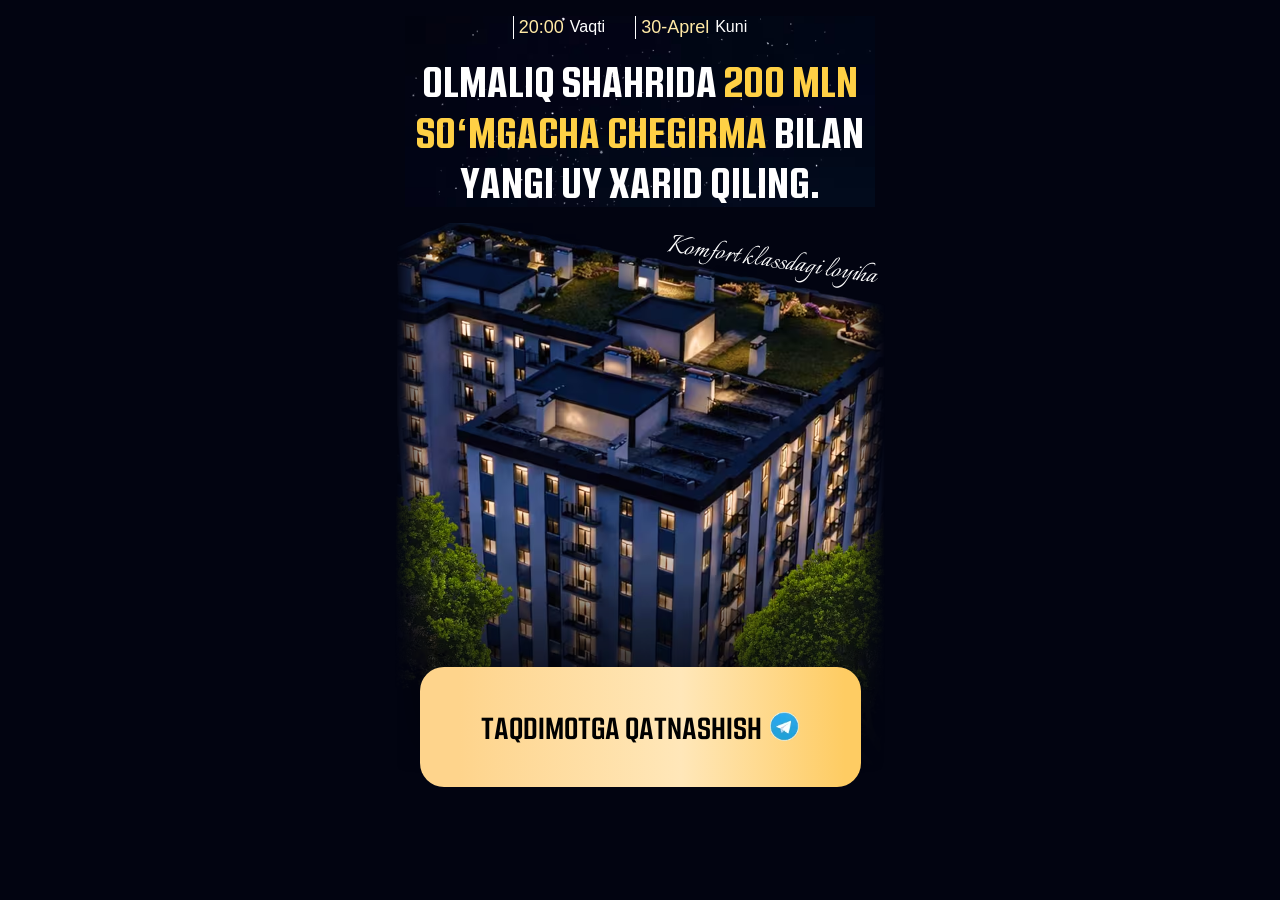
==== index.html @ 99480286 "add" ====
<!DOCTYPE html>
<html lang="uz">
<head>
    <meta charset="UTF-8">
    <meta name="viewport" content="width=device-width, initial-scale=1.0">
    <meta name="theme-color" content="#020411">
    <title>Olmaliq City</title>
    <style>
        *{padding:0;margin:0;box-sizing:border-box}body,html{overflow-x:hidden}body{background:#020411}.hero{padding:16px 0 36px}.hero__container{max-width:490px;margin:0 auto;padding:0 10px}.wrapper{background:url(./images/bg.avif) no-repeat center/cover}.hero__top{display:flex;align-items:center;justify-content:center;gap:30px;margin-bottom:16px;max-width:450px;width:100%}.hero__top-min{border-left:1px solid #fff;padding-left:5px;display:flex;align-items:center;gap:6px}.hero__top-min p{font:400 18px/130% Inter,sans-serif;color:#FFE9A6}.hero__top-min span{font:400 16px/130% Inter,sans-serif;color:#fff}.hero__title{font:900 clamp(28px,8.9vw,42px)/120% Kuunari,sans-serif;text-align:center;text-transform:uppercase;margin-bottom:16px;color:#fff}.hero__title span{color:#FFD045}.hero__main{max-width:490px;margin:0 auto;position:relative}.hero__main p{font:400 clamp(25px,8.5vw,32px)/100% Italianno,sans-serif;position:absolute;letter-spacing:2%;top:clamp(10px,2.5vw,22px);margin:0 0 -30px clamp(153px,40.5vw,272px);white-space:nowrap;color:#fff;transform:rotate(8.47deg)}.hero__main img{max-width:490px;width:100%;height:auto;margin-bottom:-90px;-webkit-mask-image:linear-gradient(to right,transparent 0%,#000 8%,#000 92%,transparent 100%),linear-gradient(to bottom,#000 65%,transparent 100%);-webkit-mask-composite:source-in;mask-image:linear-gradient(to right,transparent 0%,#000 8%,#000 92%,transparent 100%),linear-gradient(to bottom,#000 65%,transparent 100%);mask-composite:intersect}.hero__btn{max-width:441px;width:100%;background:linear-gradient(270deg,#FECC63 3.64%,#FFE7B9 40.8%,#FED48C 91.15%);padding:45px 0;display:flex;align-items:center;justify-content:center;gap:8px;color:#000;text-decoration:none;font:700 clamp(23px,7vw,30px)/100% Kuunari,sans-serif;letter-spacing:5%;margin:-20px auto 0;border-radius:24px;border:0;cursor:pointer;position:relative;z-index:2;text-align:center;text-transform:uppercase;animation:btnWave 1.8s infinite}@media(max-width:340px){.hero__btn{padding:38px 0}}@keyframes btnWave{0%{box-shadow:0 0 0 0 rgba(254,204,99,.6)}70%{box-shadow:0 0 0 18px rgba(254,204,99,0)}100%{box-shadow:0 0 0 0 rgba(254,204,99,0)}}
    </style>
    <link rel="stylesheet" href="./css/main.css" media="print" onload="this.media='all'">
    <noscript><link rel="stylesheet" href="./css/main.css"></noscript>
</head>
<body>
    <main>
        <section class="hero">
            <div class="hero__container">
                <div class="wrapper">
                    <div class="hero__top">
                        <div class="hero__top-min">
                            <p>20:00</p>
                            <span>Vaqti</span>
                        </div>
                        <div class="hero__top-min">
                            <p>30-Aprel</p>
                            <span>Kuni</span>
                        </div>
                    </div>
                    <h1 class="hero__title">Olmaliq shahrida <span>200 mln <br> so‘mgacha chegirma</span> bilan <br> yangi uy xarid qiling.</h1>
                </div>
            </div>
            <div class="hero__main">
                <p>Komfort klassdagi loyiha</p>
                <img src="./images/mainImg.avif" loading="eager" fetchpriority="high" decoding="async" width="490" height="555" alt="mainImg">
            </div>
            <div style="padding:0 10px">
                <button class="hero__btn webinar-cta">
                    Taqdimotga qatnashish
                    <img src="./images/telegram.avif" loading="lazy" decoding="async" width="29" height="29" alt="telegram">
                </button>
            </div>
        </section>
    </main>

    <div id="registrationModal" class="homeModal" style="display:none">
        <div class="homeModalOverlay"></div>
        <div class="homeFormContainer">
            <button class="closeButton" id="closeModalBtn">
                <svg xmlns="http://www.w3.org/2000/svg" width="16" height="16" viewBox="0 0 12 12" fill="none">
                    <path d="M1 11L11 1M1 1.00001L11 11" stroke="currentColor" stroke-width="1.5" stroke-linecap="round"/>
                </svg>
            </button>
            <div class="homeFormTop">
                <h1 class="homeFormTopTitle">Davom etish uchun telefon <br> raqamingizni qoldiring</h1>
            </div>
            <form id="registrationForm" name="contact-form">
                <div class="HomeFormRow">
                    <label class="HomeFormRowLabel" for="phone">Telefon raqamingiz:</label>
                    <div class="phone-input-container">
                        <button type="button" class="selected-country" id="selectedCountry">
                            <span class="selected-flag" id="selectedCountryFlag">🇺🇿</span>
                            <svg id="dropdownIcon" xmlns="http://www.w3.org/2000/svg" width="16" height="16" viewBox="0 0 24 24" fill="none" stroke="currentColor" stroke-width="2" stroke-linecap="round" stroke-linejoin="round">
                                <polyline points="6 9 12 15 18 9"></polyline>
                            </svg>
                            <span class="selected-code" id="selectedCountryCodeText">+998</span>
                        </button>
                        <div class="country-dropdown" id="countryDropdown" style="display:none"></div>
                        <div class="phone-field">
                            <input class="HomeFormRowInput phone-input" type="tel" id="phone" name="phone" inputmode="numeric" placeholder="88 888 88 88" autocomplete="tel" style="border:0;background:transparent;padding-left:5px">
                        </div>
                    </div>
                    <p class="homeFormErrorText" id="phoneError" style="display:none">❌ Telefon raqam mos emas!</p>
                </div>
                <button type="submit" class="HomeFormBtn" id="submitBtn">DAVOM ETISH</button>
            </form>
        </div>
    </div>

    <script src="./js/phoneFormatter.js" defer></script>
    <script src="./js/app.js" defer></script>
    <!-- Meta Pixel Code -->
<script>
!function(f,b,e,v,n,t,s)
{if(f.fbq)return;n=f.fbq=function(){n.callMethod?
n.callMethod.apply(n,arguments):n.queue.push(arguments)};
if(!f._fbq)f._fbq=n;n.push=n;n.loaded=!0;n.version='2.0';
n.queue=[];t=b.createElement(e);t.async=!0;
t.src=v;s=b.getElementsByTagName(e)[0];
s.parentNode.insertBefore(t,s)}(window, document,'script',
'https://connect.facebook.net/en_US/fbevents.js');
fbq('init', '26614846378147746');
fbq('track', 'PageView');
</script>
<noscript><img height="1" width="1" style="display:none"
src="https://www.facebook.com/tr?id=26614846378147746&ev=PageView&noscript=1"
/></noscript>
<!-- End Meta Pixel Code -->
</body>
</html>
---- css/main.css ----
@font-face {
    font-family: "Kuunari";
    src: url("../font/kuunari-bold-subset.v2.woff2") format("woff2");
    font-weight: 700;
    font-display: swap
}

@font-face {
    font-family: "Kuunari";
    src: url("../font/kuunari-black-subset\ \(1\).woff2") format("woff2");
    font-weight: 900;
    font-display: swap
}

@font-face {
    font-family: "Italianno";
    src: url("../font/Italianno-Regular-subset-apos.woff2") format("woff2");
    font-display: swap
}

@font-face {
    font-family: "Bebas Neue";
    src: url("../font/BebasNeue-Regular.subset-AZa-z-0-9-punct-percent.woff2") format("woff2");
    font-display: swap
}

@font-face {
    font-family: "Bebas Neue";
    src: url(../font/BebasNeue-Regular.subset-AZa-z-0-9-punct-percent.woff2);
    font-weight: 400;
    font-display: swap
}


.homeModal,
.homeModalOverlay {
    position: fixed;
    top: 0;
    height: 100vh;
    width: 100%;
    left: 0;
}

.homeModal {
    z-index: 30;
    justify-content: center;
    align-items: center;
    display: flex;
}

.homeModalOverlay {
    background-color: rgba(0, 0, 0, 0.3);
    backdrop-filter: blur(5px);
}

.homeFormContainer {
    position: relative;
    z-index: 30;
    background-color: #fff;
    color: #000;
    border-radius: 8px;
    padding: 20px 40px 40px;
    width: 100%;
    max-width: 520px;
    box-shadow: 0 4px 12px rgba(0, 0, 0, 0.1);
    margin: 0 20px;
    position: fixed;
    top: 50%;
    left: 50%;
    transform: translate(-50%, -50%);
}

.homeFormTop {
    display: flex;
    justify-content: space-between;
}

.homeFormTopTitle {
    font-family: Inter, sans-serif;
    font-size: clamp(21px, 6.6vw, 24px);
    margin: 0 0 20px;
    color: #000;
    font-weight: 600;
    text-align: center;
    margin-left: auto;
    margin-right: auto;
}

.closeButton {
    background: 0 0;
    border: none;
    cursor: pointer;
    padding: 4px;
    justify-content: center;
    align-items: center;
    display: flex;
    position: absolute;
    top: 20px;
    right: 20px;
    color: #000;
}

.homeFormErrorText {
    color: #e53e3e;
    margin-bottom: 12px;
    font-size: 14px;
    font-family: system-ui, -apple-system, BlinkMacSystemFont, "Segoe UI", sans-serif;
    padding-top: 5px;
    padding-bottom: 5px;
}

.HomeFormRowInput,
.HomeFormRowLabel {
    font-family: system-ui, -apple-system, BlinkMacSystemFont, "Segoe UI", sans-serif;
    font-size: 18px;
}

.HomeFormRow {
    margin-bottom: 20px;
}

.HomeFormRowLabel {
    display: block;
    margin-bottom: 6px;
    color: #000;
}

.HomeFormRowInput {
    width: 100%;
    padding: 10px 16px;
    border: 1px solid #c9c9c9;
    min-height: 48px;
    background-color: #f3f7f8;
    border-radius: 6px;
    font-weight: 400;
    outline: 0;
    height: 50px;
    transition: border-color 0.2s;
}

.HomeFormRowInput:focus {
    border-color: #CA3400;
}

.HomeFormRowInput::placeholder {
    color: #aaa;
}

.HomeFormBtn {
    font-family: sans-serif;
    height: 60px;
    width: 100%;
    cursor: pointer;
    border-radius: 10px;
    background: linear-gradient(270deg, #FECC63 3.64%, #FFE7B9 40.8%, #FED48C 91.15%);
    transition: 0.3s;
    font-weight: 700;
    font-size: 28px;
    color: black;
    text-transform: uppercase;
    border: none;
    position: relative;
    display: flex;
    align-items: center;
    justify-content: center;
}

.phone-input-container {
    display: flex;
    align-items: center;
    position: relative;
    border: 1px solid #c9c9c9;
    background-color: transparent;
    border-radius: 6px;
}

.phone-input-container:focus {
    border-color: #e71f1f;
}

.selected-code {
    display: flex;
    margin-left: 10px;
}

.country-selector {
    position: relative;
    margin-right: 10px;
}

.selected-country {
    color: #000;
    display: flex;
    align-items: center;
    padding: 10px;
    padding-right: 0;
    border-radius: 6px;
    cursor: pointer;
    min-height: 50px;
    font-family: sans-serif !important;
    font-size: 18px;
    font-weight: 400 !important;
    min-width: max-content;
    border: none;
    background-color: transparent;
}

.country-dropdown {
    position: absolute;
    top: 110%;
    left: 0;
    width: 100%;
    background-color: #fff;
    border: 1px solid #c9c9c9;
    border-radius: 6px;
    box-shadow: 0 4px 12px rgba(0, 0, 0, 0.1);
    z-index: 40;
    max-height: 200px;
    overflow-y: auto;
    font-family: sans-serif !important;
    font-weight: 400 !important;
}

.country-option {
    display: flex;
    justify-content: space-between;
    align-items: center;
    padding: 10px;
    cursor: pointer;
    font-family: sans-serif;
    font-weight: 400 !important;
}

.country-option:hover {
    background-color: #f3f7f8;
}

.country-option.selected {
    background-color: #e6f0fa;
}

@media screen and (max-width: 768px) {
    .homeFormContainer {
        max-width: 100%;
        padding: 80px 20px 20px;
        margin: 0;
        border-radius: 6px;
        height: 100vh;
    }

    .homeFormTopTitle {
        text-align: center;
        max-width: 408px;
        margin-left: auto;
        margin-right: auto;
        font-weight: 700;
        margin-bottom: 15px;
    }

    .homeFormTop {
        flex-direction: column;
        align-items: flex-start;
    }

    .closeButton {
        width: 100%;
        height: 50px;
        background-color: #000;
        color: #fff;
        padding-right: 20px;
        top: 0;
        left: 0;
        justify-content: end;
    }

    .homeFormErrorText {
        font-size: 12px;
        margin-bottom: 8px;
    }

    .HomeFormRowLabel {
        margin-bottom: 6px;
    }

    .HomeFormRowInput {
        padding: 0 12px;
        min-height: 40px;
        background-color: transparent;
    }

    .HomeFormRowInput::placeholder {
        color: #a3a3a3;
    }

    .HomeFormBtn {
        font-size: 18px;
        font-weight: 700;
        margin-top: 24px;
    }
}

@media screen and (max-width: 480px) {
    .homeFormContainer {
        max-width: 100%;
        padding: 80px 20px 20px;
        margin: 0;
        border-radius: 6px;
        height: 100vh;
    }

    .homeFormTopTitle {
        text-align: center;
        margin: 0 auto 15px;
    }

    .homeFormErrorText {
        font-size: 12px;
        margin-bottom: 8px;
    }

    .HomeFormRowLabel {
        margin-bottom: 6px;
    }

    .HomeFormRowInput {
        padding: 0 12px;
        min-height: 40px;
        background-color: transparent;
        border-radius: 10px;
    }

    .HomeFormRowInput::placeholder {
        color: #a3a3a3;
    }

    .HomeFormBtn {
        font-size: 16px;
        padding: 10px 0;
        margin-top: 24px;
        height: 50px;
    }
}
---- css/main.css ----
@font-face {
    font-family: "Kuunari";
    src: url("../font/kuunari-bold-subset.v2.woff2") format("woff2");
    font-weight: 700;
    font-display: swap
}

@font-face {
    font-family: "Kuunari";
    src: url("../font/kuunari-black-subset\ \(1\).woff2") format("woff2");
    font-weight: 900;
    font-display: swap
}

@font-face {
    font-family: "Italianno";
    src: url("../font/Italianno-Regular-subset-apos.woff2") format("woff2");
    font-display: swap
}

@font-face {
    font-family: "Bebas Neue";
    src: url("../font/BebasNeue-Regular.subset-AZa-z-0-9-punct-percent.woff2") format("woff2");
    font-display: swap
}

@font-face {
    font-family: "Bebas Neue";
    src: url(../font/BebasNeue-Regular.subset-AZa-z-0-9-punct-percent.woff2);
    font-weight: 400;
    font-display: swap
}


.homeModal,
.homeModalOverlay {
    position: fixed;
    top: 0;
    height: 100vh;
    width: 100%;
    left: 0;
}

.homeModal {
    z-index: 30;
    justify-content: center;
    align-items: center;
    display: flex;
}

.homeModalOverlay {
    background-color: rgba(0, 0, 0, 0.3);
    backdrop-filter: blur(5px);
}

.homeFormContainer {
    position: relative;
    z-index: 30;
    background-color: #fff;
    color: #000;
    border-radius: 8px;
    padding: 20px 40px 40px;
    width: 100%;
    max-width: 520px;
    box-shadow: 0 4px 12px rgba(0, 0, 0, 0.1);
    margin: 0 20px;
    position: fixed;
    top: 50%;
    left: 50%;
    transform: translate(-50%, -50%);
}

.homeFormTop {
    display: flex;
    justify-content: space-between;
}

.homeFormTopTitle {
    font-family: Inter, sans-serif;
    font-size: clamp(21px, 6.6vw, 24px);
    margin: 0 0 20px;
    color: #000;
    font-weight: 600;
    text-align: center;
    margin-left: auto;
    margin-right: auto;
}

.closeButton {
    background: 0 0;
    border: none;
    cursor: pointer;
    padding: 4px;
    justify-content: center;
    align-items: center;
    display: flex;
    position: absolute;
    top: 20px;
    right: 20px;
    color: #000;
}

.homeFormErrorText {
    color: #e53e3e;
    margin-bottom: 12px;
    font-size: 14px;
    font-family: system-ui, -apple-system, BlinkMacSystemFont, "Segoe UI", sans-serif;
    padding-top: 5px;
    padding-bottom: 5px;
}

.HomeFormRowInput,
.HomeFormRowLabel {
    font-family: system-ui, -apple-system, BlinkMacSystemFont, "Segoe UI", sans-serif;
    font-size: 18px;
}

.HomeFormRow {
    margin-bottom: 20px;
}

.HomeFormRowLabel {
    display: block;
    margin-bottom: 6px;
    color: #000;
}

.HomeFormRowInput {
    width: 100%;
    padding: 10px 16px;
    border: 1px solid #c9c9c9;
    min-height: 48px;
    background-color: #f3f7f8;
    border-radius: 6px;
    font-weight: 400;
    outline: 0;
    height: 50px;
    transition: border-color 0.2s;
}

.HomeFormRowInput:focus {
    border-color: #CA3400;
}

.HomeFormRowInput::placeholder {
    color: #aaa;
}

.HomeFormBtn {
    font-family: sans-serif;
    height: 60px;
    width: 100%;
    cursor: pointer;
    border-radius: 10px;
    background: linear-gradient(270deg, #FECC63 3.64%, #FFE7B9 40.8%, #FED48C 91.15%);
    transition: 0.3s;
    font-weight: 700;
    font-size: 28px;
    color: black;
    text-transform: uppercase;
    border: none;
    position: relative;
    display: flex;
    align-items: center;
    justify-content: center;
}

.phone-input-container {
    display: flex;
    align-items: center;
    position: relative;
    border: 1px solid #c9c9c9;
    background-color: transparent;
    border-radius: 6px;
}

.phone-input-container:focus {
    border-color: #e71f1f;
}

.selected-code {
    display: flex;
    margin-left: 10px;
}

.country-selector {
    position: relative;
    margin-right: 10px;
}

.selected-country {
    color: #000;
    display: flex;
    align-items: center;
    padding: 10px;
    padding-right: 0;
    border-radius: 6px;
    cursor: pointer;
    min-height: 50px;
    font-family: sans-serif !important;
    font-size: 18px;
    font-weight: 400 !important;
    min-width: max-content;
    border: none;
    background-color: transparent;
}

.country-dropdown {
    position: absolute;
    top: 110%;
    left: 0;
    width: 100%;
    background-color: #fff;
    border: 1px solid #c9c9c9;
    border-radius: 6px;
    box-shadow: 0 4px 12px rgba(0, 0, 0, 0.1);
    z-index: 40;
    max-height: 200px;
    overflow-y: auto;
    font-family: sans-serif !important;
    font-weight: 400 !important;
}

.country-option {
    display: flex;
    justify-content: space-between;
    align-items: center;
    padding: 10px;
    cursor: pointer;
    font-family: sans-serif;
    font-weight: 400 !important;
}

.country-option:hover {
    background-color: #f3f7f8;
}

.country-option.selected {
    background-color: #e6f0fa;
}

@media screen and (max-width: 768px) {
    .homeFormContainer {
        max-width: 100%;
        padding: 80px 20px 20px;
        margin: 0;
        border-radius: 6px;
        height: 100vh;
    }

    .homeFormTopTitle {
        text-align: center;
        max-width: 408px;
        margin-left: auto;
        margin-right: auto;
        font-weight: 700;
        margin-bottom: 15px;
    }

    .homeFormTop {
        flex-direction: column;
        align-items: flex-start;
    }

    .closeButton {
        width: 100%;
        height: 50px;
        background-color: #000;
        color: #fff;
        padding-right: 20px;
        top: 0;
        left: 0;
        justify-content: end;
    }

    .homeFormErrorText {
        font-size: 12px;
        margin-bottom: 8px;
    }

    .HomeFormRowLabel {
        margin-bottom: 6px;
    }

    .HomeFormRowInput {
        padding: 0 12px;
        min-height: 40px;
        background-color: transparent;
    }

    .HomeFormRowInput::placeholder {
        color: #a3a3a3;
    }

    .HomeFormBtn {
        font-size: 18px;
        font-weight: 700;
        margin-top: 24px;
    }
}

@media screen and (max-width: 480px) {
    .homeFormContainer {
        max-width: 100%;
        padding: 80px 20px 20px;
        margin: 0;
        border-radius: 6px;
        height: 100vh;
    }

    .homeFormTopTitle {
        text-align: center;
        margin: 0 auto 15px;
    }

    .homeFormErrorText {
        font-size: 12px;
        margin-bottom: 8px;
    }

    .HomeFormRowLabel {
        margin-bottom: 6px;
    }

    .HomeFormRowInput {
        padding: 0 12px;
        min-height: 40px;
        background-color: transparent;
        border-radius: 10px;
    }

    .HomeFormRowInput::placeholder {
        color: #a3a3a3;
    }

    .HomeFormBtn {
        font-size: 16px;
        padding: 10px 0;
        margin-top: 24px;
        height: 50px;
    }
}
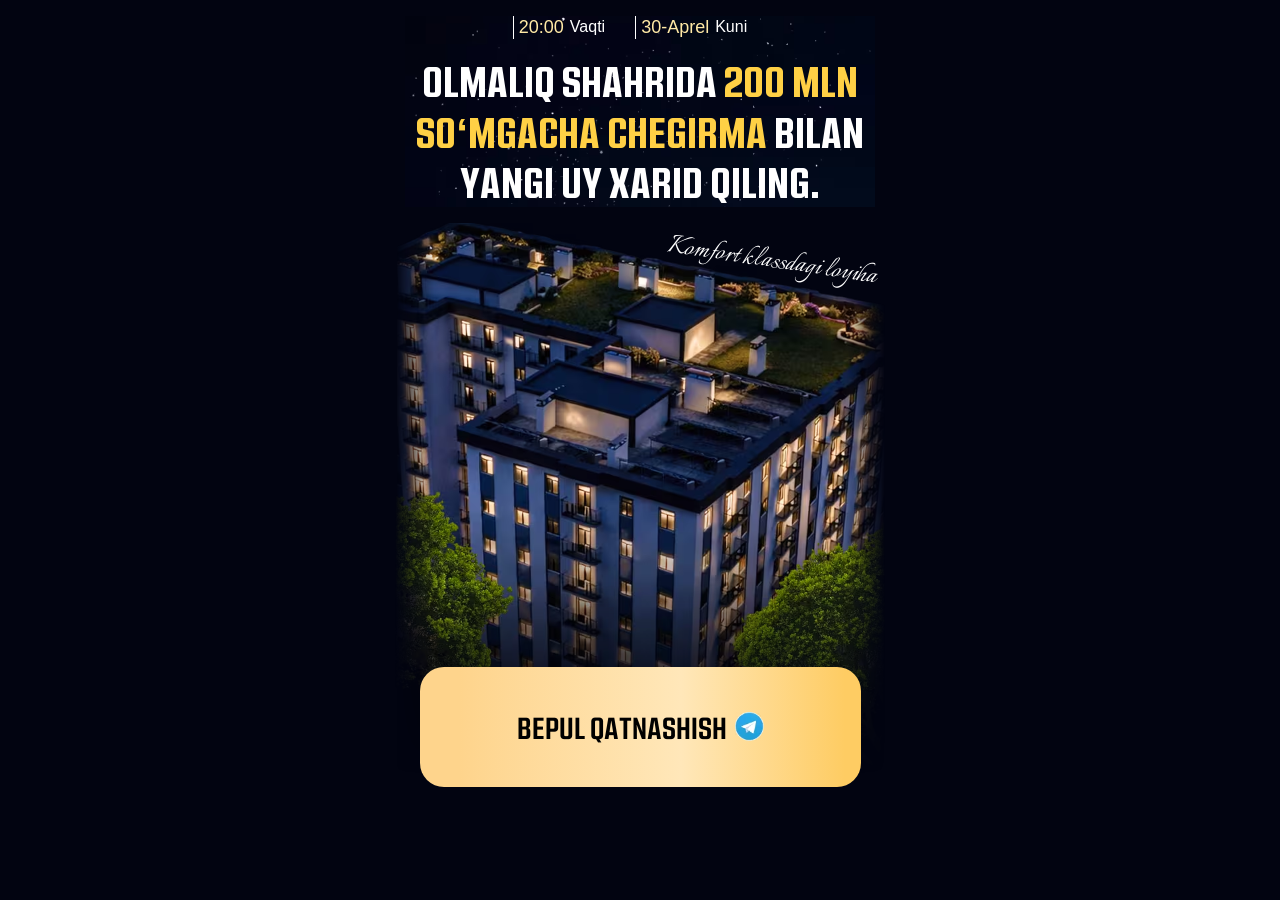
==== commit e2c57906: "Update index.html" ====
--- a/index.html
+++ b/index.html
@@ -35,7 +35,7 @@
             </div>
             <div style="padding:0 10px">
                 <button class="hero__btn webinar-cta">
-                    Taqdimotga qatnashish
+                    Bepul qatnashish
                     <img src="./images/telegram.avif" loading="lazy" decoding="async" width="29" height="29" alt="telegram">
                 </button>
             </div>
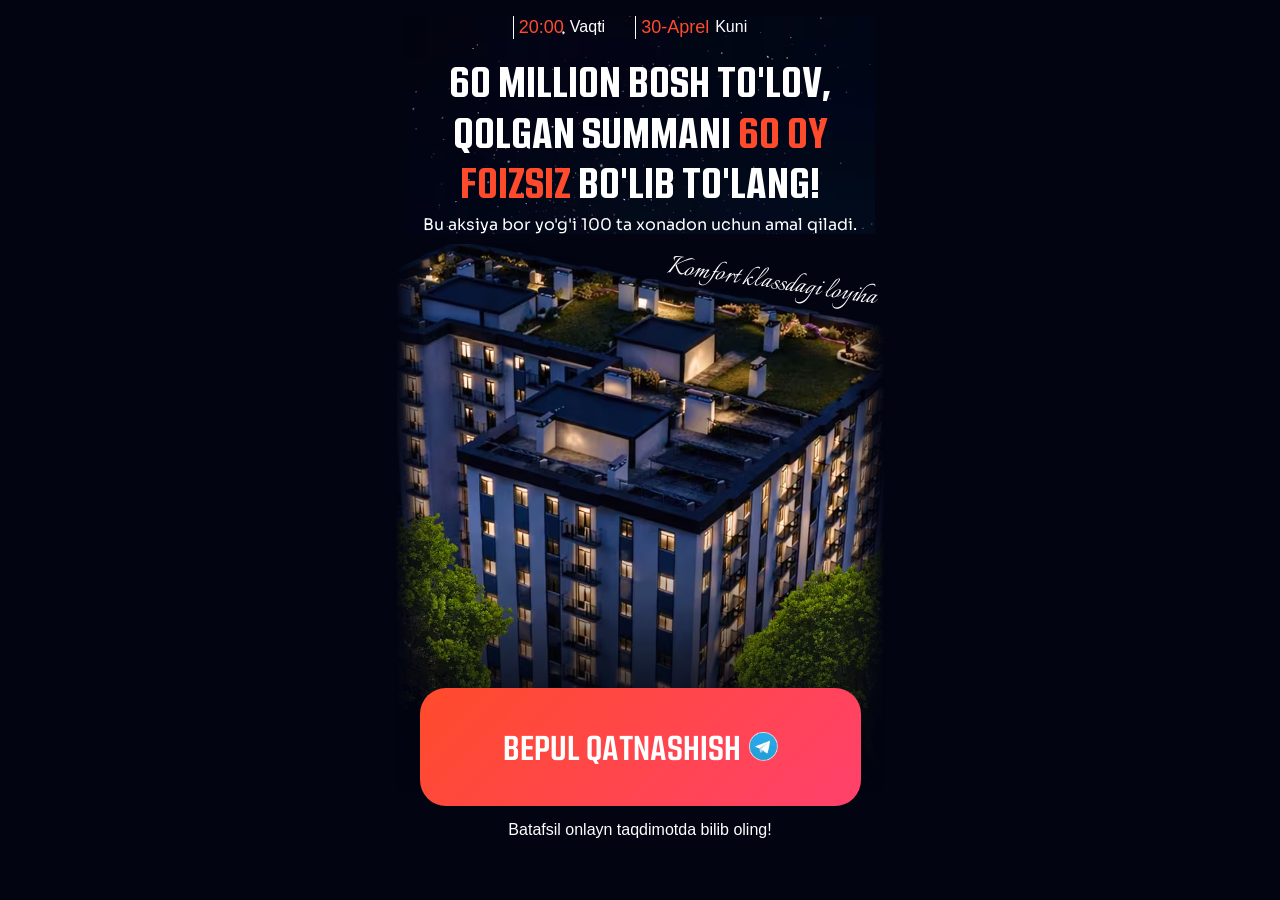
==== commit 3ba1190a: "Add files via upload" ====
--- a/index.html
+++ b/index.html
@@ -1,16 +1,162 @@
 <!DOCTYPE html>
 <html lang="uz">
+
 <head>
     <meta charset="UTF-8">
     <meta name="viewport" content="width=device-width, initial-scale=1.0">
     <meta name="theme-color" content="#020411">
     <title>Olmaliq City</title>
     <style>
-        *{padding:0;margin:0;box-sizing:border-box}body,html{overflow-x:hidden}body{background:#020411}.hero{padding:16px 0 36px}.hero__container{max-width:490px;margin:0 auto;padding:0 10px}.wrapper{background:url(./images/bg.avif) no-repeat center/cover}.hero__top{display:flex;align-items:center;justify-content:center;gap:30px;margin-bottom:16px;max-width:450px;width:100%}.hero__top-min{border-left:1px solid #fff;padding-left:5px;display:flex;align-items:center;gap:6px}.hero__top-min p{font:400 18px/130% Inter,sans-serif;color:#FFE9A6}.hero__top-min span{font:400 16px/130% Inter,sans-serif;color:#fff}.hero__title{font:900 clamp(28px,8.9vw,42px)/120% Kuunari,sans-serif;text-align:center;text-transform:uppercase;margin-bottom:16px;color:#fff}.hero__title span{color:#FFD045}.hero__main{max-width:490px;margin:0 auto;position:relative}.hero__main p{font:400 clamp(25px,8.5vw,32px)/100% Italianno,sans-serif;position:absolute;letter-spacing:2%;top:clamp(10px,2.5vw,22px);margin:0 0 -30px clamp(153px,40.5vw,272px);white-space:nowrap;color:#fff;transform:rotate(8.47deg)}.hero__main img{max-width:490px;width:100%;height:auto;margin-bottom:-90px;-webkit-mask-image:linear-gradient(to right,transparent 0%,#000 8%,#000 92%,transparent 100%),linear-gradient(to bottom,#000 65%,transparent 100%);-webkit-mask-composite:source-in;mask-image:linear-gradient(to right,transparent 0%,#000 8%,#000 92%,transparent 100%),linear-gradient(to bottom,#000 65%,transparent 100%);mask-composite:intersect}.hero__btn{max-width:441px;width:100%;background:linear-gradient(270deg,#FECC63 3.64%,#FFE7B9 40.8%,#FED48C 91.15%);padding:45px 0;display:flex;align-items:center;justify-content:center;gap:8px;color:#000;text-decoration:none;font:700 clamp(23px,7vw,30px)/100% Kuunari,sans-serif;letter-spacing:5%;margin:-20px auto 0;border-radius:24px;border:0;cursor:pointer;position:relative;z-index:2;text-align:center;text-transform:uppercase;animation:btnWave 1.8s infinite}@media(max-width:340px){.hero__btn{padding:38px 0}}@keyframes btnWave{0%{box-shadow:0 0 0 0 rgba(254,204,99,.6)}70%{box-shadow:0 0 0 18px rgba(254,204,99,0)}100%{box-shadow:0 0 0 0 rgba(254,204,99,0)}}
+        * {
+            padding: 0;
+            margin: 0;
+            box-sizing: border-box
+        }
+        
+        body,
+        html {
+            overflow-x: hidden
+        }
+        
+        body {
+            background: #020411
+        }
+        
+        .hero {
+            padding: 16px 0 36px
+        }
+        
+        .hero__container {
+            max-width: 490px;
+            margin: 0 auto;
+            padding: 0 10px
+        }
+        
+        .wrapper {
+            background: url(./images/bg.avif) no-repeat center/cover
+        }
+        
+        .hero__top {
+            display: flex;
+            align-items: center;
+            justify-content: center;
+            gap: 30px;
+            margin-bottom: 16px;
+            max-width: 450px;
+            width: 100%
+        }
+        
+        .hero__top-min {
+            border-left: 1px solid #fff;
+            padding-left: 5px;
+            display: flex;
+            align-items: center;
+            gap: 6px
+        }
+        
+        .hero__top-min p {
+            font: 400 18px/130% Inter, sans-serif;
+            color: #FF4B2B
+        }
+        
+        .hero__top-min span {
+            font: 400 16px/130% Inter, sans-serif;
+            color: #fff
+        }
+        
+        .hero__title {
+            font: 900 clamp(28px, 8.9vw, 42px)/120% Kuunari, sans-serif;
+            text-align: center;
+            text-transform: uppercase;
+            margin-bottom: 8px;
+            color: #fff
+        }
+        
+        .hero__title span {
+            color: #FF4B2B
+        }
+        
+        .hero__text {
+            font: 500 clamp(11px, 3.4vw, 16px)/120% Sora, sans-serif;
+            text-align: center;
+            margin-bottom: 10px;
+            color: white;
+        }
+        
+        .hero__main {
+            max-width: 490px;
+            margin: 0 auto;
+            position: relative
+        }
+        
+        .hero__main p {
+            font: 400 clamp(25px, 8.5vw, 32px)/100% Italianno, sans-serif;
+            position: absolute;
+            letter-spacing: 2%;
+            top: clamp(10px, 2.5vw, 22px);
+            margin: 0 0 -30px clamp(153px, 40.5vw, 272px);
+            white-space: nowrap;
+            color: #fff;
+            transform: rotate(8.47deg)
+        }
+        
+        .hero__main img {
+            max-width: 490px;
+            width: 100%;
+            height: auto;
+            margin-bottom: -90px;
+            -webkit-mask-image: linear-gradient(to right, transparent 0%, #000 8%, #000 92%, transparent 100%), linear-gradient(to bottom, #000 65%, transparent 100%);
+            -webkit-mask-composite: source-in;
+            mask-image: linear-gradient(to right, transparent 0%, #000 8%, #000 92%, transparent 100%), linear-gradient(to bottom, #000 65%, transparent 100%);
+            mask-composite: intersect
+        }
+        
+        .hero__btn {
+            max-width: 441px;
+            width: 100%;
+            background: linear-gradient(135deg, #FF4B2B 0%, #FF416C 100%);
+            padding: 42px 0;
+            display: flex;
+            align-items: center;
+            justify-content: center;
+            gap: 8px;
+            color: white;
+            text-decoration: none;
+            font: 700 clamp(23px, 7vw, 34px)/100% Kuunari, sans-serif;
+            letter-spacing: 5%;
+            margin: -20px auto 0;
+            border-radius: 26px;
+            border: 0;
+            cursor: pointer;
+            position: relative;
+            z-index: 2;
+            text-align: center;
+            text-transform: uppercase;
+            animation: btnWave 1.8s infinite
+        }
+        
+        @media(max-width:340px) {
+            .hero__btn {
+                padding: 38px 0
+            }
+        }
+        
+        @keyframes btnWave {
+            0% {
+                box-shadow: 0 0 0 0 #FF4B2B
+            }
+            70% {
+                box-shadow: 0 0 0 18px rgba(254, 204, 99, 0)
+            }
+            100% {
+                box-shadow: 0 0 0 0 rgba(254, 204, 99, 0)
+            }
+        }
     </style>
     <link rel="stylesheet" href="./css/main.css" media="print" onload="this.media='all'">
     <noscript><link rel="stylesheet" href="./css/main.css"></noscript>
 </head>
+
 <body>
     <main>
         <section class="hero">
@@ -26,7 +172,8 @@
                             <span>Kuni</span>
                         </div>
                     </div>
-                    <h1 class="hero__title">Olmaliq shahrida <span>200 mln <br> so‘mgacha chegirma</span> bilan <br> yangi uy xarid qiling.</h1>
+                    <h1 class="hero__title">60 million bosh to'lov, Qolgan summani <span>60 oy foizsiz</span> bo'lib to'lang!</h1>
+                    <p class="hero__text">Bu aksiya bor yo'g'i 100 ta xonadon uchun amal qiladi.</p>
                 </div>
             </div>
             <div class="hero__main">
@@ -39,6 +186,7 @@
                     <img src="./images/telegram.avif" loading="lazy" decoding="async" width="29" height="29" alt="telegram">
                 </button>
             </div>
+            <p style="color: white; text-align: center; padding-top: 15px; font-family: sans-serif;">Batafsil onlayn taqdimotda bilib oling!</p>
         </section>
     </main>
 
@@ -79,21 +227,32 @@
     <script src="./js/phoneFormatter.js" defer></script>
     <script src="./js/app.js" defer></script>
     <!-- Meta Pixel Code -->
-<script>
-!function(f,b,e,v,n,t,s)
-{if(f.fbq)return;n=f.fbq=function(){n.callMethod?
-n.callMethod.apply(n,arguments):n.queue.push(arguments)};
-if(!f._fbq)f._fbq=n;n.push=n;n.loaded=!0;n.version='2.0';
-n.queue=[];t=b.createElement(e);t.async=!0;
-t.src=v;s=b.getElementsByTagName(e)[0];
-s.parentNode.insertBefore(t,s)}(window, document,'script',
-'https://connect.facebook.net/en_US/fbevents.js');
-fbq('init', '26614846378147746');
-fbq('track', 'PageView');
-</script>
-<noscript><img height="1" width="1" style="display:none"
+    <script>
+        ! function(f, b, e, v, n, t, s) {
+            if (f.fbq) return;
+            n = f.fbq = function() {
+                n.callMethod ?
+                    n.callMethod.apply(n, arguments) : n.queue.push(arguments)
+            };
+            if (!f._fbq) f._fbq = n;
+            n.push = n;
+            n.loaded = !0;
+            n.version = '2.0';
+            n.queue = [];
+            t = b.createElement(e);
+            t.async = !0;
+            t.src = v;
+            s = b.getElementsByTagName(e)[0];
+            s.parentNode.insertBefore(t, s)
+        }(window, document, 'script',
+            'https://connect.facebook.net/en_US/fbevents.js');
+        fbq('init', '26614846378147746');
+        fbq('track', 'PageView');
+    </script>
+    <noscript><img height="1" width="1" style="display:none"
 src="https://www.facebook.com/tr?id=26614846378147746&ev=PageView&noscript=1"
 /></noscript>
-<!-- End Meta Pixel Code -->
+    <!-- End Meta Pixel Code -->
 </body>
-</html>
+
+</html>
--- a/css/main.css
+++ b/css/main.css
@@ -6,6 +6,13 @@
 }
 
 @font-face {
+    font-family: "Sora";
+    src: url("/a/font/Sora-Regular-subset.woff2") format("woff2");
+    font-weight: 400;
+    font-display: swap
+}
+
+@font-face {
     font-family: "Kuunari";
     src: url("../font/kuunari-black-subset\ \(1\).woff2") format("woff2");
     font-weight: 900;
@@ -30,7 +37,6 @@
     font-weight: 400;
     font-display: swap
 }
-
 
 .homeModal,
 .homeModalOverlay {
@@ -247,7 +253,6 @@
         border-radius: 6px;
         height: 100vh;
     }
-
     .homeFormTopTitle {
         text-align: center;
         max-width: 408px;
@@ -256,12 +261,10 @@
         font-weight: 700;
         margin-bottom: 15px;
     }
-
     .homeFormTop {
         flex-direction: column;
         align-items: flex-start;
     }
-
     .closeButton {
         width: 100%;
         height: 50px;
@@ -272,26 +275,21 @@
         left: 0;
         justify-content: end;
     }
-
     .homeFormErrorText {
         font-size: 12px;
         margin-bottom: 8px;
     }
-
     .HomeFormRowLabel {
         margin-bottom: 6px;
     }
-
     .HomeFormRowInput {
         padding: 0 12px;
         min-height: 40px;
         background-color: transparent;
     }
-
     .HomeFormRowInput::placeholder {
         color: #a3a3a3;
     }
-
     .HomeFormBtn {
         font-size: 18px;
         font-weight: 700;
@@ -307,32 +305,26 @@
         border-radius: 6px;
         height: 100vh;
     }
-
     .homeFormTopTitle {
         text-align: center;
         margin: 0 auto 15px;
     }
-
     .homeFormErrorText {
         font-size: 12px;
         margin-bottom: 8px;
     }
-
     .HomeFormRowLabel {
         margin-bottom: 6px;
     }
-
     .HomeFormRowInput {
         padding: 0 12px;
         min-height: 40px;
         background-color: transparent;
         border-radius: 10px;
     }
-
     .HomeFormRowInput::placeholder {
         color: #a3a3a3;
     }
-
     .HomeFormBtn {
         font-size: 16px;
         padding: 10px 0;
--- a/css/main.css
+++ b/css/main.css
@@ -6,6 +6,13 @@
 }
 
 @font-face {
+    font-family: "Sora";
+    src: url("/a/font/Sora-Regular-subset.woff2") format("woff2");
+    font-weight: 400;
+    font-display: swap
+}
+
+@font-face {
     font-family: "Kuunari";
     src: url("../font/kuunari-black-subset\ \(1\).woff2") format("woff2");
     font-weight: 900;
@@ -30,7 +37,6 @@
     font-weight: 400;
     font-display: swap
 }
-
 
 .homeModal,
 .homeModalOverlay {
@@ -247,7 +253,6 @@
         border-radius: 6px;
         height: 100vh;
     }
-
     .homeFormTopTitle {
         text-align: center;
         max-width: 408px;
@@ -256,12 +261,10 @@
         font-weight: 700;
         margin-bottom: 15px;
     }
-
     .homeFormTop {
         flex-direction: column;
         align-items: flex-start;
     }
-
     .closeButton {
         width: 100%;
         height: 50px;
@@ -272,26 +275,21 @@
         left: 0;
         justify-content: end;
     }
-
     .homeFormErrorText {
         font-size: 12px;
         margin-bottom: 8px;
     }
-
     .HomeFormRowLabel {
         margin-bottom: 6px;
     }
-
     .HomeFormRowInput {
         padding: 0 12px;
         min-height: 40px;
         background-color: transparent;
     }
-
     .HomeFormRowInput::placeholder {
         color: #a3a3a3;
     }
-
     .HomeFormBtn {
         font-size: 18px;
         font-weight: 700;
@@ -307,32 +305,26 @@
         border-radius: 6px;
         height: 100vh;
     }
-
     .homeFormTopTitle {
         text-align: center;
         margin: 0 auto 15px;
     }
-
     .homeFormErrorText {
         font-size: 12px;
         margin-bottom: 8px;
     }
-
     .HomeFormRowLabel {
         margin-bottom: 6px;
     }
-
     .HomeFormRowInput {
         padding: 0 12px;
         min-height: 40px;
         background-color: transparent;
         border-radius: 10px;
     }
-
     .HomeFormRowInput::placeholder {
         color: #a3a3a3;
     }
-
     .HomeFormBtn {
         font-size: 16px;
         padding: 10px 0;
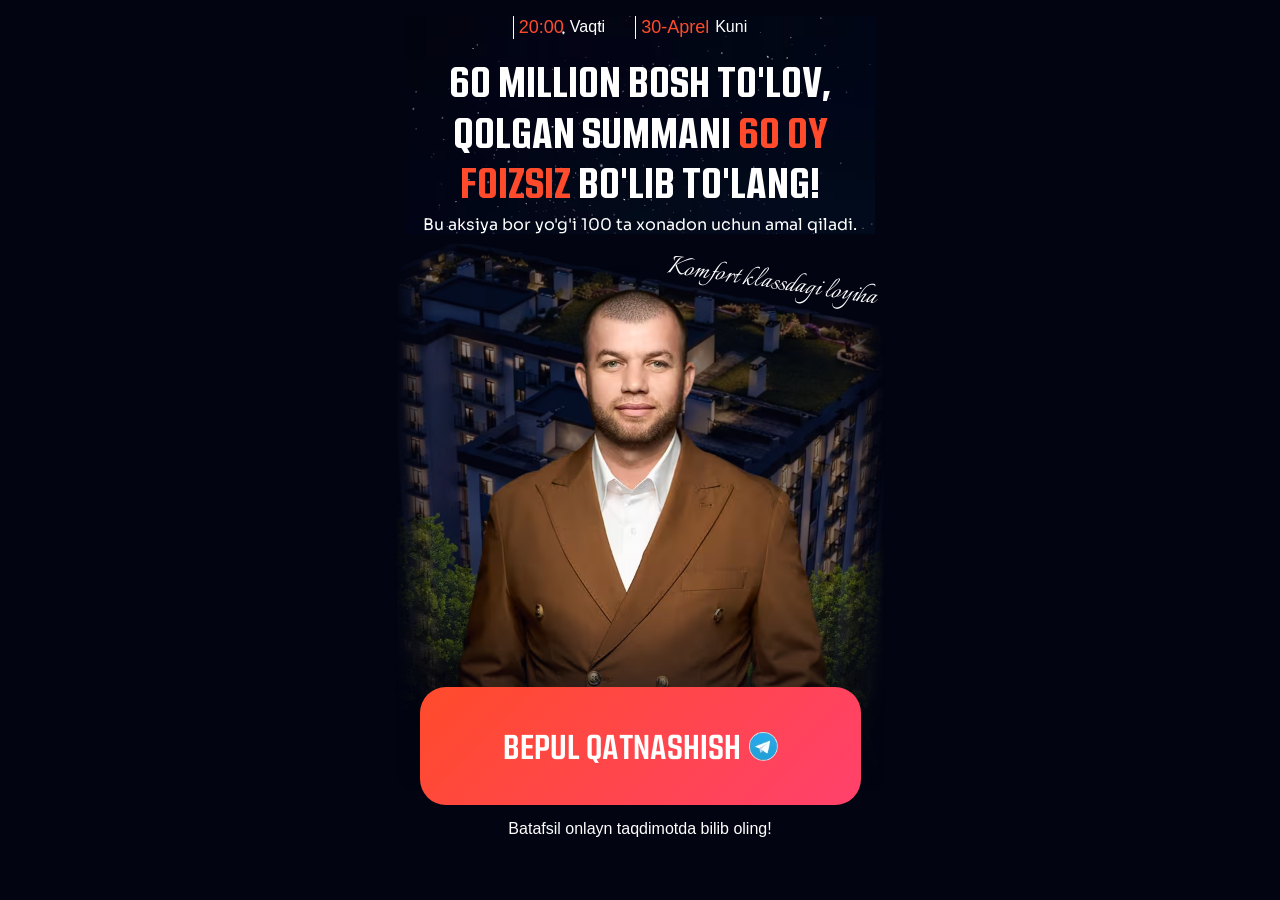
==== commit f505567c: "Minify CSS in index.html" ====
--- a/index.html
+++ b/index.html
@@ -6,153 +6,7 @@
     <meta name="viewport" content="width=device-width, initial-scale=1.0">
     <meta name="theme-color" content="#020411">
     <title>Olmaliq City</title>
-    <style>
-        * {
-            padding: 0;
-            margin: 0;
-            box-sizing: border-box
-        }
-        
-        body,
-        html {
-            overflow-x: hidden
-        }
-        
-        body {
-            background: #020411
-        }
-        
-        .hero {
-            padding: 16px 0 36px
-        }
-        
-        .hero__container {
-            max-width: 490px;
-            margin: 0 auto;
-            padding: 0 10px
-        }
-        
-        .wrapper {
-            background: url(./images/bg.avif) no-repeat center/cover
-        }
-        
-        .hero__top {
-            display: flex;
-            align-items: center;
-            justify-content: center;
-            gap: 30px;
-            margin-bottom: 16px;
-            max-width: 450px;
-            width: 100%
-        }
-        
-        .hero__top-min {
-            border-left: 1px solid #fff;
-            padding-left: 5px;
-            display: flex;
-            align-items: center;
-            gap: 6px
-        }
-        
-        .hero__top-min p {
-            font: 400 18px/130% Inter, sans-serif;
-            color: #FF4B2B
-        }
-        
-        .hero__top-min span {
-            font: 400 16px/130% Inter, sans-serif;
-            color: #fff
-        }
-        
-        .hero__title {
-            font: 900 clamp(28px, 8.9vw, 42px)/120% Kuunari, sans-serif;
-            text-align: center;
-            text-transform: uppercase;
-            margin-bottom: 8px;
-            color: #fff
-        }
-        
-        .hero__title span {
-            color: #FF4B2B
-        }
-        
-        .hero__text {
-            font: 500 clamp(11px, 3.4vw, 16px)/120% Sora, sans-serif;
-            text-align: center;
-            margin-bottom: 10px;
-            color: white;
-        }
-        
-        .hero__main {
-            max-width: 490px;
-            margin: 0 auto;
-            position: relative
-        }
-        
-        .hero__main p {
-            font: 400 clamp(25px, 8.5vw, 32px)/100% Italianno, sans-serif;
-            position: absolute;
-            letter-spacing: 2%;
-            top: clamp(10px, 2.5vw, 22px);
-            margin: 0 0 -30px clamp(153px, 40.5vw, 272px);
-            white-space: nowrap;
-            color: #fff;
-            transform: rotate(8.47deg)
-        }
-        
-        .hero__main img {
-            max-width: 490px;
-            width: 100%;
-            height: auto;
-            margin-bottom: -90px;
-            -webkit-mask-image: linear-gradient(to right, transparent 0%, #000 8%, #000 92%, transparent 100%), linear-gradient(to bottom, #000 65%, transparent 100%);
-            -webkit-mask-composite: source-in;
-            mask-image: linear-gradient(to right, transparent 0%, #000 8%, #000 92%, transparent 100%), linear-gradient(to bottom, #000 65%, transparent 100%);
-            mask-composite: intersect
-        }
-        
-        .hero__btn {
-            max-width: 441px;
-            width: 100%;
-            background: linear-gradient(135deg, #FF4B2B 0%, #FF416C 100%);
-            padding: 42px 0;
-            display: flex;
-            align-items: center;
-            justify-content: center;
-            gap: 8px;
-            color: white;
-            text-decoration: none;
-            font: 700 clamp(23px, 7vw, 34px)/100% Kuunari, sans-serif;
-            letter-spacing: 5%;
-            margin: -20px auto 0;
-            border-radius: 26px;
-            border: 0;
-            cursor: pointer;
-            position: relative;
-            z-index: 2;
-            text-align: center;
-            text-transform: uppercase;
-            animation: btnWave 1.8s infinite
-        }
-        
-        @media(max-width:340px) {
-            .hero__btn {
-                padding: 38px 0
-            }
-        }
-        
-        @keyframes btnWave {
-            0% {
-                box-shadow: 0 0 0 0 #FF4B2B
-            }
-            70% {
-                box-shadow: 0 0 0 18px rgba(254, 204, 99, 0)
-            }
-            100% {
-                box-shadow: 0 0 0 0 rgba(254, 204, 99, 0)
-            }
-        }
-    </style>
+    <style>*{padding:0;margin:0;box-sizing:border-box}body,html{overflow-x:hidden}body{background:#020411}.hero{padding:16px 0 36px}.hero__container{max-width:490px;margin:0 auto;padding:0 10px}.wrapper{background:url(./images/bg.avif) no-repeat center/cover}.hero__top{display:flex;align-items:center;justify-content:center;gap:30px;margin-bottom:16px;max-width:450px;width:100%}.hero__top-min{border-left:1px solid #fff;padding-left:5px;display:flex;align-items:center;gap:6px}.hero__top-min p{font:400 18px/130% Inter,sans-serif;color:#FF4B2B}.hero__top-min span{font:400 16px/130% Inter,sans-serif;color:#fff}.hero__title{font:900 clamp(28px, 8.9vw, 42px)/120% Kuunari,sans-serif;text-align:center;text-transform:uppercase;margin-bottom:8px;color:#fff}.hero__title span{color:#FF4B2B}.hero__text{font:500 clamp(11px, 3.4vw, 16px)/120% Sora,sans-serif;text-align:center;margin-bottom:10px;color:#fff}.hero__main{max-width:490px;margin:0 auto;position:relative}.hero__main p{font:400 clamp(25px, 8.5vw, 32px)/100% Italianno,sans-serif;position:absolute;letter-spacing:2%;top:clamp(10px, 2.5vw, 22px);margin:0 0 -30px clamp(153px, 40.5vw, 272px);white-space:nowrap;color:#fff;transform:rotate(8.47deg)}.hero__main img{max-width:490px;width:100%;height:auto;margin-bottom:-90px;-webkit-mask-image:linear-gradient(to right,transparent 0%,#000 8%,#000 92%,transparent 100%),linear-gradient(to bottom,#000 65%,transparent 100%);-webkit-mask-composite:source-in;mask-image:linear-gradient(to right,transparent 0%,#000 8%,#000 92%,transparent 100%),linear-gradient(to bottom,#000 65%,transparent 100%);mask-composite:intersect}.hero__btn{max-width:441px;width:100%;background:linear-gradient(135deg,#FF4B2B 0%,#FF416C 100%);padding:42px 0;display:flex;align-items:center;justify-content:center;gap:8px;color:#fff;text-decoration:none;font:700 clamp(23px, 7vw, 34px)/100% Kuunari,sans-serif;letter-spacing:5%;margin:-20px auto 0;border-radius:26px;border:0;cursor:pointer;position:relative;z-index:2;text-align:center;text-transform:uppercase;animation:btnWave 1.8s infinite}@media(max-width:340px){.hero__btn{padding:38px 0}}@keyframes btnWave{0%{box-shadow:0 0 0 0 #FF4B2B}70%{box-shadow:0 0 0 18px #fff0}100%{box-shadow:0 0 0 0 #fff0}}</style>
     <link rel="stylesheet" href="./css/main.css" media="print" onload="this.media='all'">
     <noscript><link rel="stylesheet" href="./css/main.css"></noscript>
 </head>
@@ -255,4 +109,4 @@
     <!-- End Meta Pixel Code -->
 </body>
 
-</html>+</html>
--- a/css/main.css
+++ b/css/main.css
@@ -2,40 +2,34 @@
     font-family: "Kuunari";
     src: url("../font/kuunari-bold-subset.v2.woff2") format("woff2");
     font-weight: 700;
-    font-display: swap
+    font-display: swap;
 }
 
 @font-face {
     font-family: "Sora";
     src: url("/a/font/Sora-Regular-subset.woff2") format("woff2");
     font-weight: 400;
-    font-display: swap
+    font-display: swap;
 }
 
 @font-face {
     font-family: "Kuunari";
     src: url("../font/kuunari-black-subset\ \(1\).woff2") format("woff2");
     font-weight: 900;
-    font-display: swap
+    font-display: swap;
 }
 
 @font-face {
     font-family: "Italianno";
     src: url("../font/Italianno-Regular-subset-apos.woff2") format("woff2");
-    font-display: swap
-}
-
-@font-face {
-    font-family: "Bebas Neue";
-    src: url("../font/BebasNeue-Regular.subset-AZa-z-0-9-punct-percent.woff2") format("woff2");
-    font-display: swap
+    font-display: swap;
 }
 
 @font-face {
     font-family: "Bebas Neue";
     src: url(../font/BebasNeue-Regular.subset-AZa-z-0-9-punct-percent.woff2);
     font-weight: 400;
-    font-display: swap
+    font-display: swap;
 }
 
 .homeModal,
@@ -158,11 +152,11 @@
     width: 100%;
     cursor: pointer;
     border-radius: 10px;
-    background: linear-gradient(270deg, #FECC63 3.64%, #FFE7B9 40.8%, #FED48C 91.15%);
+    background: linear-gradient(135deg, #FF4B2B 0%, #FF416C 100%);
     transition: 0.3s;
     font-weight: 700;
     font-size: 28px;
-    color: black;
+    color: white;
     text-transform: uppercase;
     border: none;
     position: relative;
--- a/css/main.css
+++ b/css/main.css
@@ -2,40 +2,34 @@
     font-family: "Kuunari";
     src: url("../font/kuunari-bold-subset.v2.woff2") format("woff2");
     font-weight: 700;
-    font-display: swap
+    font-display: swap;
 }
 
 @font-face {
     font-family: "Sora";
     src: url("/a/font/Sora-Regular-subset.woff2") format("woff2");
     font-weight: 400;
-    font-display: swap
+    font-display: swap;
 }
 
 @font-face {
     font-family: "Kuunari";
     src: url("../font/kuunari-black-subset\ \(1\).woff2") format("woff2");
     font-weight: 900;
-    font-display: swap
+    font-display: swap;
 }
 
 @font-face {
     font-family: "Italianno";
     src: url("../font/Italianno-Regular-subset-apos.woff2") format("woff2");
-    font-display: swap
-}
-
-@font-face {
-    font-family: "Bebas Neue";
-    src: url("../font/BebasNeue-Regular.subset-AZa-z-0-9-punct-percent.woff2") format("woff2");
-    font-display: swap
+    font-display: swap;
 }
 
 @font-face {
     font-family: "Bebas Neue";
     src: url(../font/BebasNeue-Regular.subset-AZa-z-0-9-punct-percent.woff2);
     font-weight: 400;
-    font-display: swap
+    font-display: swap;
 }
 
 .homeModal,
@@ -158,11 +152,11 @@
     width: 100%;
     cursor: pointer;
     border-radius: 10px;
-    background: linear-gradient(270deg, #FECC63 3.64%, #FFE7B9 40.8%, #FED48C 91.15%);
+    background: linear-gradient(135deg, #FF4B2B 0%, #FF416C 100%);
     transition: 0.3s;
     font-weight: 700;
     font-size: 28px;
-    color: black;
+    color: white;
     text-transform: uppercase;
     border: none;
     position: relative;
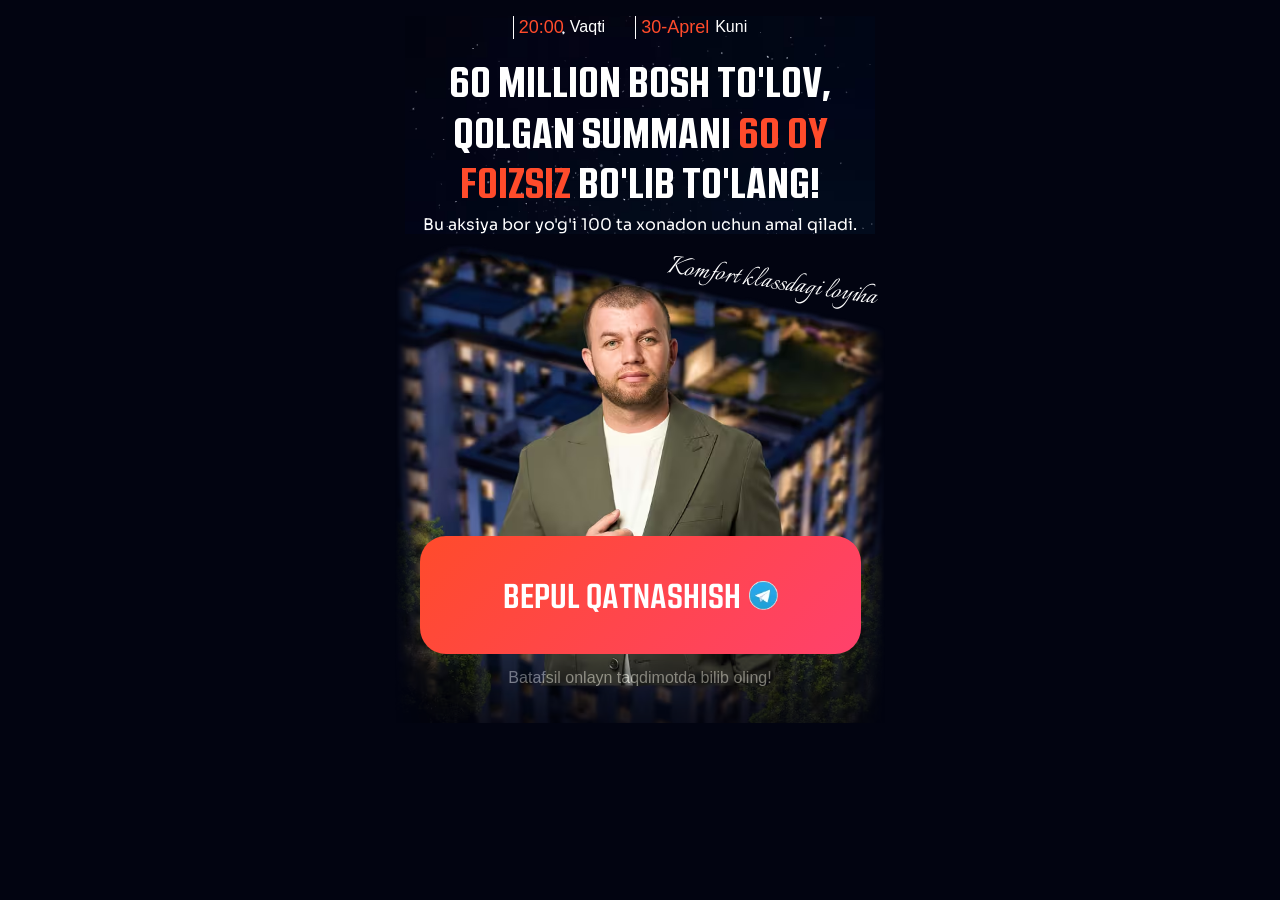
==== commit 11e8ffbc: "add" ====
--- a/index.html
+++ b/index.html
@@ -6,7 +6,7 @@
     <meta name="viewport" content="width=device-width, initial-scale=1.0">
     <meta name="theme-color" content="#020411">
     <title>Olmaliq City</title>
-    <style>*{padding:0;margin:0;box-sizing:border-box}body,html{overflow-x:hidden}body{background:#020411}.hero{padding:16px 0 36px}.hero__container{max-width:490px;margin:0 auto;padding:0 10px}.wrapper{background:url(./images/bg.avif) no-repeat center/cover}.hero__top{display:flex;align-items:center;justify-content:center;gap:30px;margin-bottom:16px;max-width:450px;width:100%}.hero__top-min{border-left:1px solid #fff;padding-left:5px;display:flex;align-items:center;gap:6px}.hero__top-min p{font:400 18px/130% Inter,sans-serif;color:#FF4B2B}.hero__top-min span{font:400 16px/130% Inter,sans-serif;color:#fff}.hero__title{font:900 clamp(28px, 8.9vw, 42px)/120% Kuunari,sans-serif;text-align:center;text-transform:uppercase;margin-bottom:8px;color:#fff}.hero__title span{color:#FF4B2B}.hero__text{font:500 clamp(11px, 3.4vw, 16px)/120% Sora,sans-serif;text-align:center;margin-bottom:10px;color:#fff}.hero__main{max-width:490px;margin:0 auto;position:relative}.hero__main p{font:400 clamp(25px, 8.5vw, 32px)/100% Italianno,sans-serif;position:absolute;letter-spacing:2%;top:clamp(10px, 2.5vw, 22px);margin:0 0 -30px clamp(153px, 40.5vw, 272px);white-space:nowrap;color:#fff;transform:rotate(8.47deg)}.hero__main img{max-width:490px;width:100%;height:auto;margin-bottom:-90px;-webkit-mask-image:linear-gradient(to right,transparent 0%,#000 8%,#000 92%,transparent 100%),linear-gradient(to bottom,#000 65%,transparent 100%);-webkit-mask-composite:source-in;mask-image:linear-gradient(to right,transparent 0%,#000 8%,#000 92%,transparent 100%),linear-gradient(to bottom,#000 65%,transparent 100%);mask-composite:intersect}.hero__btn{max-width:441px;width:100%;background:linear-gradient(135deg,#FF4B2B 0%,#FF416C 100%);padding:42px 0;display:flex;align-items:center;justify-content:center;gap:8px;color:#fff;text-decoration:none;font:700 clamp(23px, 7vw, 34px)/100% Kuunari,sans-serif;letter-spacing:5%;margin:-20px auto 0;border-radius:26px;border:0;cursor:pointer;position:relative;z-index:2;text-align:center;text-transform:uppercase;animation:btnWave 1.8s infinite}@media(max-width:340px){.hero__btn{padding:38px 0}}@keyframes btnWave{0%{box-shadow:0 0 0 0 #FF4B2B}70%{box-shadow:0 0 0 18px #fff0}100%{box-shadow:0 0 0 0 #fff0}}</style>
+    <style>*{padding:0;margin:0;box-sizing:border-box}body,html{overflow-x:hidden}body{background:#020411}.hero{padding:16px 0 36px}.hero__container{max-width:490px;margin:0 auto;padding:0 10px}.wrapper{background:url(./images/bg.avif) no-repeat center/cover}.hero__top{display:flex;align-items:center;justify-content:center;gap:30px;margin-bottom:16px;max-width:450px;width:100%}.hero__top-min{border-left:1px solid #fff;padding-left:5px;display:flex;align-items:center;gap:6px}.hero__top-min p{font:400 18px/130% Inter,sans-serif;color:#FF4B2B}.hero__top-min span{font:400 16px/130% Inter,sans-serif;color:#fff}.hero__title{font:900 clamp(28px, 8.9vw, 42px)/120% Kuunari,sans-serif;text-align:center;text-transform:uppercase;margin-bottom:8px;color:#fff}.hero__title span{color:#FF4B2B}.hero__text{font:500 clamp(11px, 3.4vw, 16px)/120% Sora,sans-serif;text-align:center;margin-bottom:10px;color:#fff}.hero__main{max-width:490px;margin:0 auto;position:relative}.hero__main p{font:400 clamp(25px, 8.5vw, 32px)/100% Italianno,sans-serif;position:absolute;letter-spacing:2%;top:clamp(10px, 2.5vw, 22px);margin:0 0 -30px clamp(153px, 40.5vw, 272px);white-space:nowrap;color:#fff;transform:rotate(8.47deg)}.hero__main img{max-width:490px;width:100%;height:auto;margin-bottom:-90px;-webkit-mask-image:linear-gradient(to right,transparent 0%,#000 8%,#000 92%,transparent 100%),linear-gradient(to bottom,#000 65%,transparent 100%);-webkit-mask-composite:source-in;mask-image:linear-gradient(to right,transparent 0%,#000 8%,#000 92%,transparent 100%),linear-gradient(to bottom,#000 65%,transparent 100%);mask-composite:intersect}.hero__btn{max-width:441px;width:100%;background:linear-gradient(135deg,#FF4B2B 0%,#FF416C 100%);padding:42px 0;display:flex;align-items:center;justify-content:center;gap:8px;color:#fff;text-decoration:none;font:700 clamp(23px, 7vw, 34px)/100% Kuunari,sans-serif;letter-spacing:5%;margin:-14% auto 0;border-radius:26px;border:0;cursor:pointer;position:relative;z-index:2;text-align:center;text-transform:uppercase;animation:btnWave 1.8s infinite}@media(max-width:340px){.hero__btn{padding:38px 0}}@keyframes btnWave{0%{box-shadow:0 0 0 0 #FF4B2B}70%{box-shadow:0 0 0 18px #fff0}100%{box-shadow:0 0 0 0 #fff0}}</style>
     <link rel="stylesheet" href="./css/main.css" media="print" onload="this.media='all'">
     <noscript><link rel="stylesheet" href="./css/main.css"></noscript>
 </head>
@@ -81,7 +81,7 @@
     <script src="./js/phoneFormatter.js" defer></script>
     <script src="./js/app.js" defer></script>
     <!-- Meta Pixel Code -->
-    <script>
+    <script defer >
         ! function(f, b, e, v, n, t, s) {
             if (f.fbq) return;
             n = f.fbq = function() {
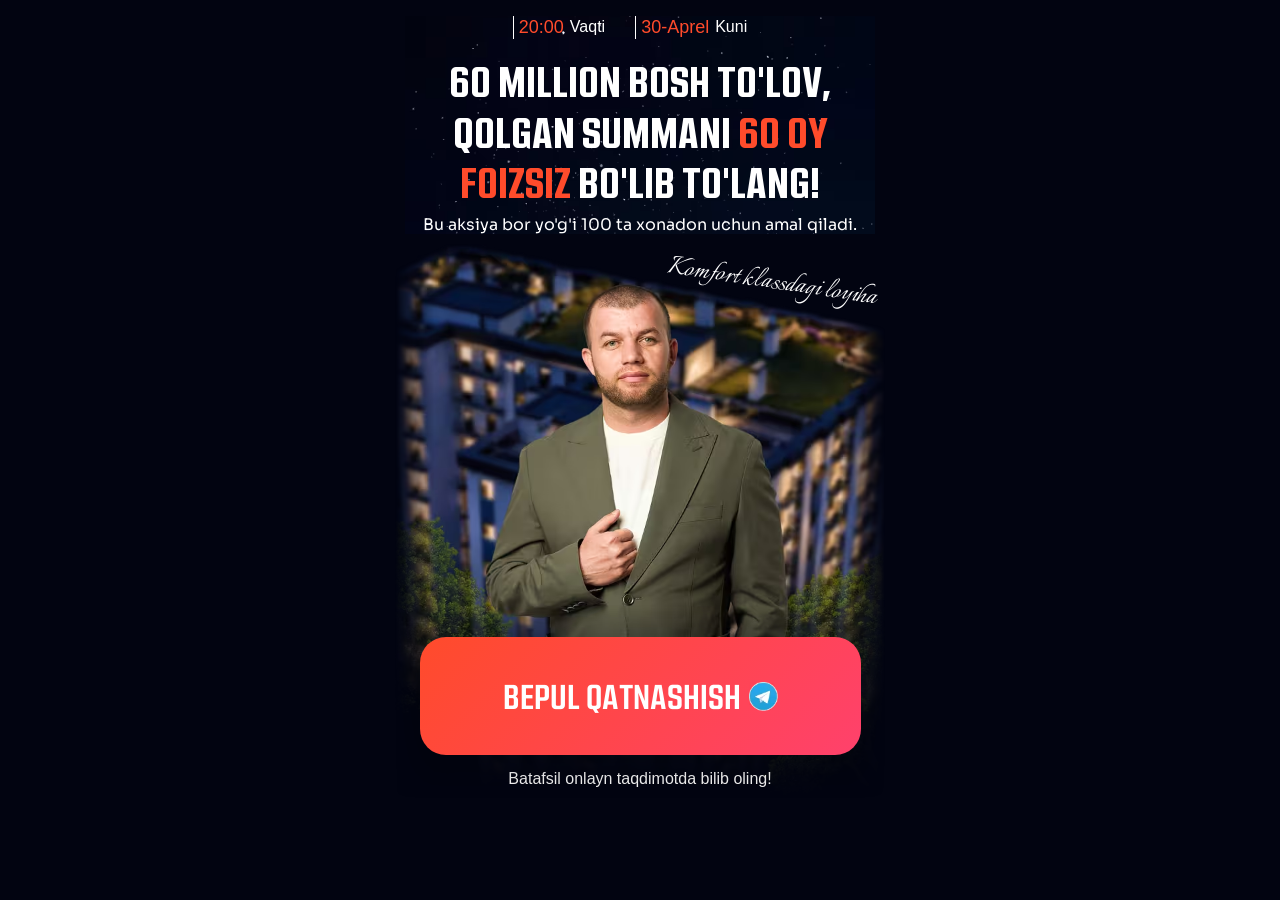
==== commit 39db1b28: "add" ====
--- a/index.html
+++ b/index.html
@@ -6,7 +6,7 @@
     <meta name="viewport" content="width=device-width, initial-scale=1.0">
     <meta name="theme-color" content="#020411">
     <title>Olmaliq City</title>
-    <style>*{padding:0;margin:0;box-sizing:border-box}body,html{overflow-x:hidden}body{background:#020411}.hero{padding:16px 0 36px}.hero__container{max-width:490px;margin:0 auto;padding:0 10px}.wrapper{background:url(./images/bg.avif) no-repeat center/cover}.hero__top{display:flex;align-items:center;justify-content:center;gap:30px;margin-bottom:16px;max-width:450px;width:100%}.hero__top-min{border-left:1px solid #fff;padding-left:5px;display:flex;align-items:center;gap:6px}.hero__top-min p{font:400 18px/130% Inter,sans-serif;color:#FF4B2B}.hero__top-min span{font:400 16px/130% Inter,sans-serif;color:#fff}.hero__title{font:900 clamp(28px, 8.9vw, 42px)/120% Kuunari,sans-serif;text-align:center;text-transform:uppercase;margin-bottom:8px;color:#fff}.hero__title span{color:#FF4B2B}.hero__text{font:500 clamp(11px, 3.4vw, 16px)/120% Sora,sans-serif;text-align:center;margin-bottom:10px;color:#fff}.hero__main{max-width:490px;margin:0 auto;position:relative}.hero__main p{font:400 clamp(25px, 8.5vw, 32px)/100% Italianno,sans-serif;position:absolute;letter-spacing:2%;top:clamp(10px, 2.5vw, 22px);margin:0 0 -30px clamp(153px, 40.5vw, 272px);white-space:nowrap;color:#fff;transform:rotate(8.47deg)}.hero__main img{max-width:490px;width:100%;height:auto;margin-bottom:-90px;-webkit-mask-image:linear-gradient(to right,transparent 0%,#000 8%,#000 92%,transparent 100%),linear-gradient(to bottom,#000 65%,transparent 100%);-webkit-mask-composite:source-in;mask-image:linear-gradient(to right,transparent 0%,#000 8%,#000 92%,transparent 100%),linear-gradient(to bottom,#000 65%,transparent 100%);mask-composite:intersect}.hero__btn{max-width:441px;width:100%;background:linear-gradient(135deg,#FF4B2B 0%,#FF416C 100%);padding:42px 0;display:flex;align-items:center;justify-content:center;gap:8px;color:#fff;text-decoration:none;font:700 clamp(23px, 7vw, 34px)/100% Kuunari,sans-serif;letter-spacing:5%;margin:-14% auto 0;border-radius:26px;border:0;cursor:pointer;position:relative;z-index:2;text-align:center;text-transform:uppercase;animation:btnWave 1.8s infinite}@media(max-width:340px){.hero__btn{padding:38px 0}}@keyframes btnWave{0%{box-shadow:0 0 0 0 #FF4B2B}70%{box-shadow:0 0 0 18px #fff0}100%{box-shadow:0 0 0 0 #fff0}}</style>
+    <style>*{padding:0;margin:0;box-sizing:border-box}body,html{overflow-x:hidden}body{background:#020411}.hero{padding:16px 0 36px}.hero__container{max-width:490px;margin:0 auto;padding:0 10px}.wrapper{background:url(./images/bg.avif) no-repeat center/cover}.hero__top{display:flex;align-items:center;justify-content:center;gap:30px;margin-bottom:16px;max-width:450px;width:100%}.hero__top-min{border-left:1px solid #fff;padding-left:5px;display:flex;align-items:center;gap:6px}.hero__top-min p{font:400 18px/130% Inter,sans-serif;color:#FF4B2B}.hero__top-min span{font:400 16px/130% Inter,sans-serif;color:#fff}.hero__title{font:900 clamp(28px, 8.9vw, 42px)/120% Kuunari,sans-serif;text-align:center;text-transform:uppercase;margin-bottom:8px;color:#fff}.hero__title span{color:#FF4B2B}.hero__text{font:500 clamp(11px, 3.4vw, 16px)/120% Sora,sans-serif;text-align:center;margin-bottom:10px;color:#fff}.hero__main{max-width:490px;margin:0 auto;position:relative}.hero__main p{font:400 clamp(25px, 8.5vw, 32px)/100% Italianno,sans-serif;position:absolute;letter-spacing:2%;top:clamp(10px, 2.5vw, 22px);margin:0 0 -30px clamp(153px, 40.5vw, 272px);white-space:nowrap;color:#fff;transform:rotate(8.47deg)}.hero__main img{max-width:490px;width:100%;height:auto;margin-bottom:-90px;-webkit-mask-image:linear-gradient(to right,transparent 0%,#000 8%,#000 92%,transparent 100%),linear-gradient(to bottom,#000 65%,transparent 100%);-webkit-mask-composite:source-in;mask-image:linear-gradient(to right,transparent 0%,#000 8%,#000 92%,transparent 100%),linear-gradient(to bottom,#000 65%,transparent 100%);mask-composite:intersect}.hero__btn{max-width:441px;width:100%;background:linear-gradient(135deg,#FF4B2B 0%,#FF416C 100%);padding:42px 0;display:flex;align-items:center;justify-content:center;gap:8px;color:#fff;text-decoration:none;font:700 clamp(23px, 7vw, 34px)/100% Kuunari,sans-serif;letter-spacing:5%;margin:-75px auto 0;border-radius:26px;border:0;cursor:pointer;position:relative;z-index:2;text-align:center;text-transform:uppercase;animation:btnWave 1.8s infinite}@media(max-width:340px){.hero__btn{padding:38px 0}}@keyframes btnWave{0%{box-shadow:0 0 0 0 #FF4B2B}70%{box-shadow:0 0 0 18px #fff0}100%{box-shadow:0 0 0 0 #fff0}}</style>
     <link rel="stylesheet" href="./css/main.css" media="print" onload="this.media='all'">
     <noscript><link rel="stylesheet" href="./css/main.css"></noscript>
 </head>
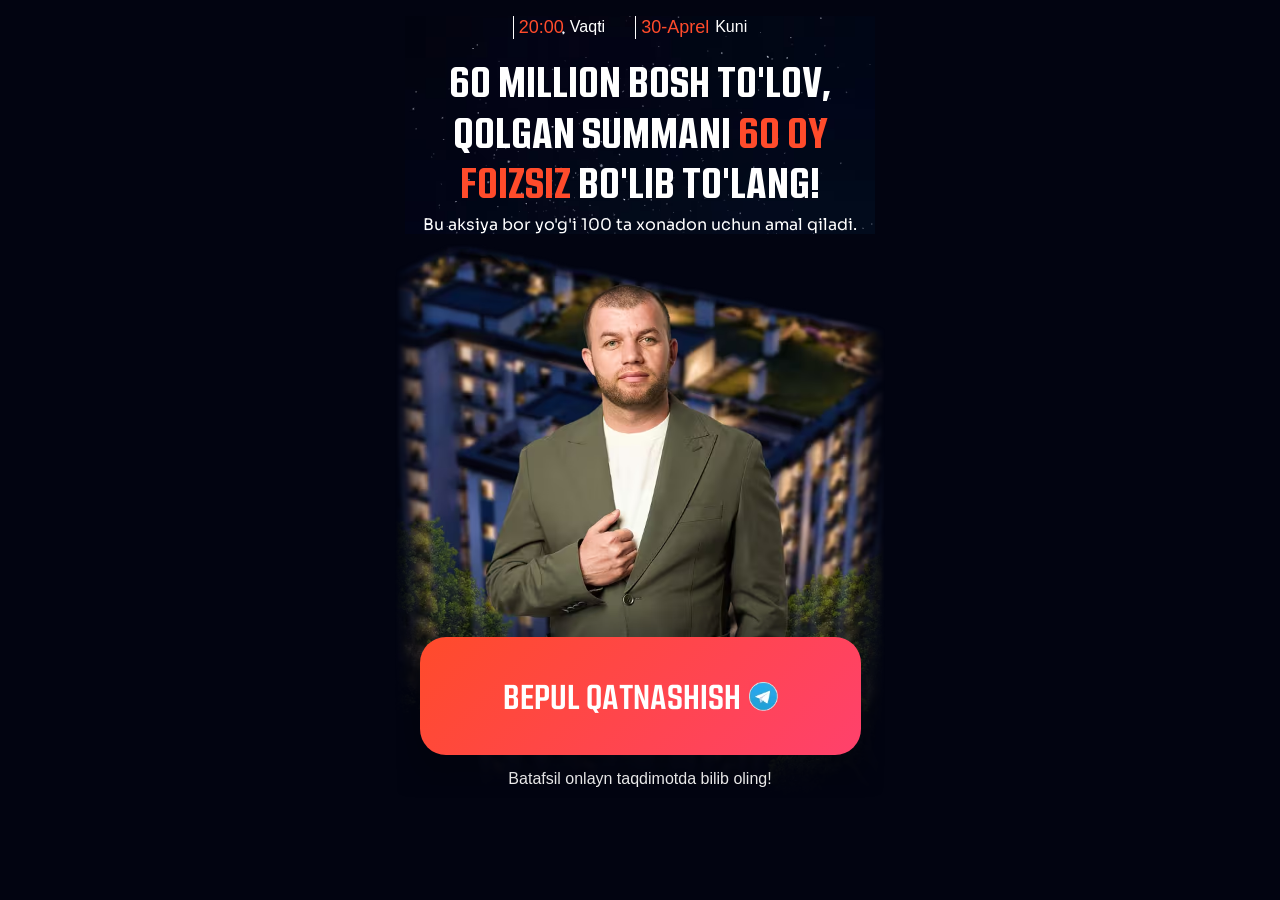
==== commit 1ef78e1e: "Remove paragraph about Komfort klassdagi loyiha Removed a paragraph about the project class." ====
--- a/index.html
+++ b/index.html
@@ -31,7 +31,6 @@
                 </div>
             </div>
             <div class="hero__main">
-                <p>Komfort klassdagi loyiha</p>
                 <img src="./images/mainImg.avif" loading="eager" fetchpriority="high" decoding="async" width="490" height="555" alt="mainImg">
             </div>
             <div style="padding:0 10px">
